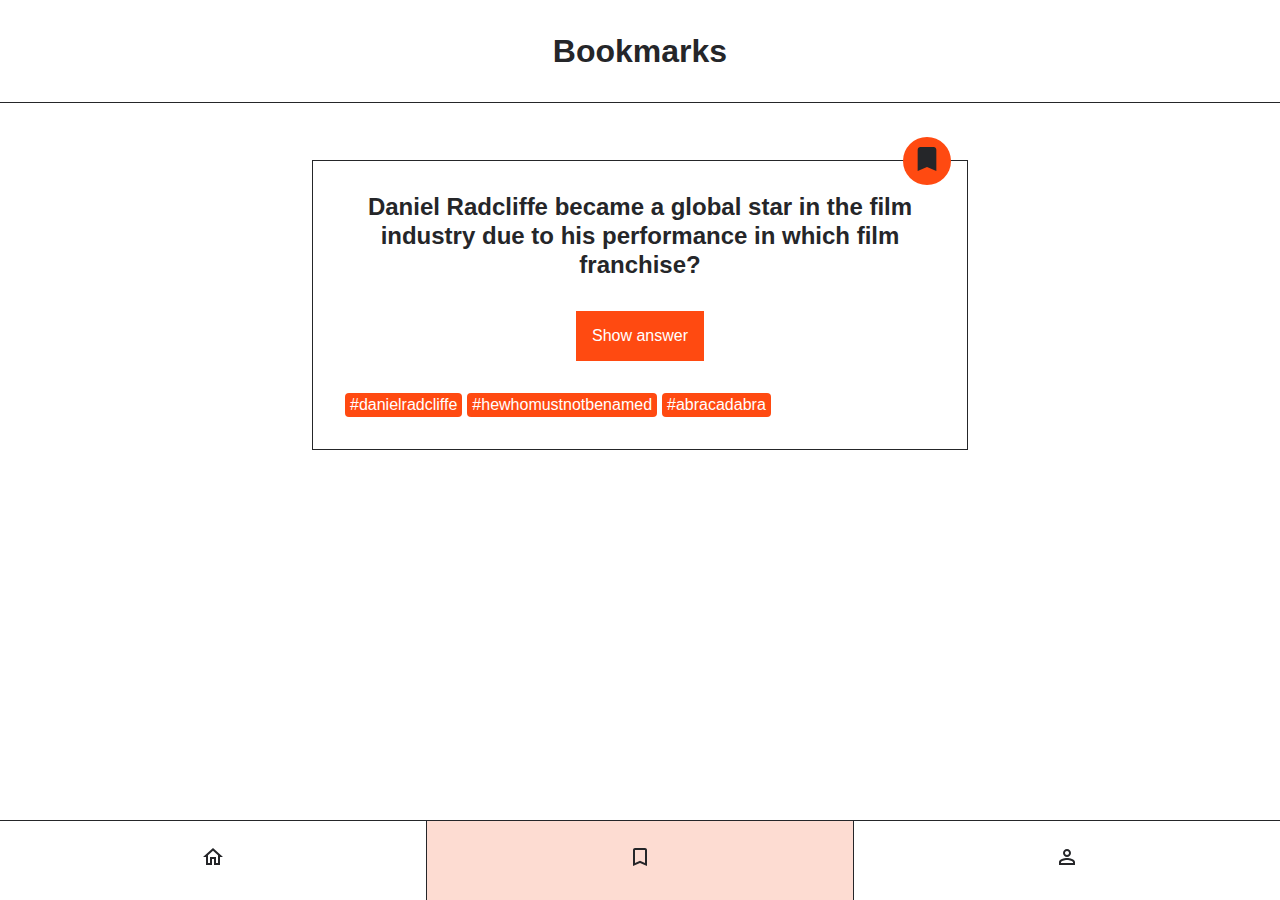
==== bookmarks.html @ 03ee2272 ""initial commit"" ====
<!DOCTYPE html>
<html lang="en">
  <head>
    <meta charset="UTF-8" />
    <meta http-equiv="X-UA-Compatible" content="IE=edge" />
    <meta name="viewport" content="width=device-width, initial-scale=1.0" />
    <title>Quiz-App</title>
    <link rel="stylesheet" href="./styles.css" />
  </head>
  <body>
    <header class="header">
      <h1 class="header__title">Bookmarks</h1>
    </header>
    <main>
      <ul class="card-list">
        <li class="card-list__item">
          <article class="card">
            <h2 class="card__question">
              Daniel Radcliffe became a global star in the film industry due to
              his performance in which film franchise?
            </h2>
            <button class="card__button-answer" type="button">
              Show answer
            </button>
            <p class="card__answer">Harry Potter</p>
            <ul class="card__tag-list">
              <li class="card__tag-list-item">#danielradcliffe</li>
              <li class="card__tag-list-item">#hewhomustnotbenamed</li>
              <li class="card__tag-list-item">#abracadabra</li>
            </ul>
            <div class="card__button-bookmark">
              <button
                class="bookmark bookmark--active"
                aria-label="bookmark"
                type="button"
              >
                <svg
                  class="bookmark__icon"
                  xmlns="http://www.w3.org/2000/svg"
                  viewbox="0 0 24 24"
                >
                  <path
                    d="M17 3H7c-1.1 0-2 .9-2 2v16l7-3 7 3V5c0-1.1-.9-2-2-2z"
                  />
                </svg>
              </button>
            </div>
          </article>
        </li>
      </ul>
    </main>

    <nav class="navigation">
      <ul class="navigation__list">
        <li class="navigation__list-item">
          <a
            class="navigation__link"
            href="/index.html"
            aria-label="go to home page"
          >
            <svg
              xmlns="http://www.w3.org/2000/svg"
              height="24px"
              viewbox="0 0 24 24"
              width="24px"
            >
              <path
                d="M12 5.69l5 4.5V18h-2v-6H9v6H7v-7.81l5-4.5M12 3L2 12h3v8h6v-6h2v6h6v-8h3L12 3z"
              />
            </svg>
          </a>
        </li>
        <li class="navigation__list-item navigation__list-item--active">
          <a
            class="navigation__link"
            href="/bookmarks.html"
            aria-label="go to bookmarks page"
          >
            <svg
              xmlns="http://www.w3.org/2000/svg"
              height="24px"
              viewbox="0 0 24 24"
              width="24px"
            >
              <path
                d="M17 3H7c-1.1 0-2 .9-2 2v16l7-3 7 3V5c0-1.1-.9-2-2-2zm0 15l-5-2.18L7 18V5h10v13z"
              />
            </svg>
          </a>
        </li>
        <li class="navigation__list-item">
          <a
            class="navigation__link"
            href="/profile.html"
            aria-label="go to profile page"
          >
            <svg
              xmlns="http://www.w3.org/2000/svg"
              height="24px"
              viewbox="0 0 24 24"
              width="24px"
            >
              <path
                d="M12 6c1.1 0 2 .9 2 2s-.9 2-2 2-2-.9-2-2 .9-2 2-2m0 9c2.7 0 5.8 1.29 6 2v1H6v-.99c.2-.72 3.3-2.01 6-2.01m0-11C9.79 4 8 5.79 8 8s1.79 4 4 4 4-1.79 4-4-1.79-4-4-4zm0 9c-2.67 0-8 1.34-8 4v3h16v-3c0-2.66-5.33-4-8-4z"
              />
            </svg>
          </a>
        </li>
      </ul>
    </nav>
  </body>
</html>
---- styles.css ----
@import "./global.css";

@import "./components/bookmark/bookmark.css";
@import "./components/card-list/card-list.css";
@import "./components/card/card.css";
@import "./components/header/header.css";
@import "./components/navigation/navigation.css";
@import "./components/profile/profile.css";
@import "./components/counter-list/counter-list.css";
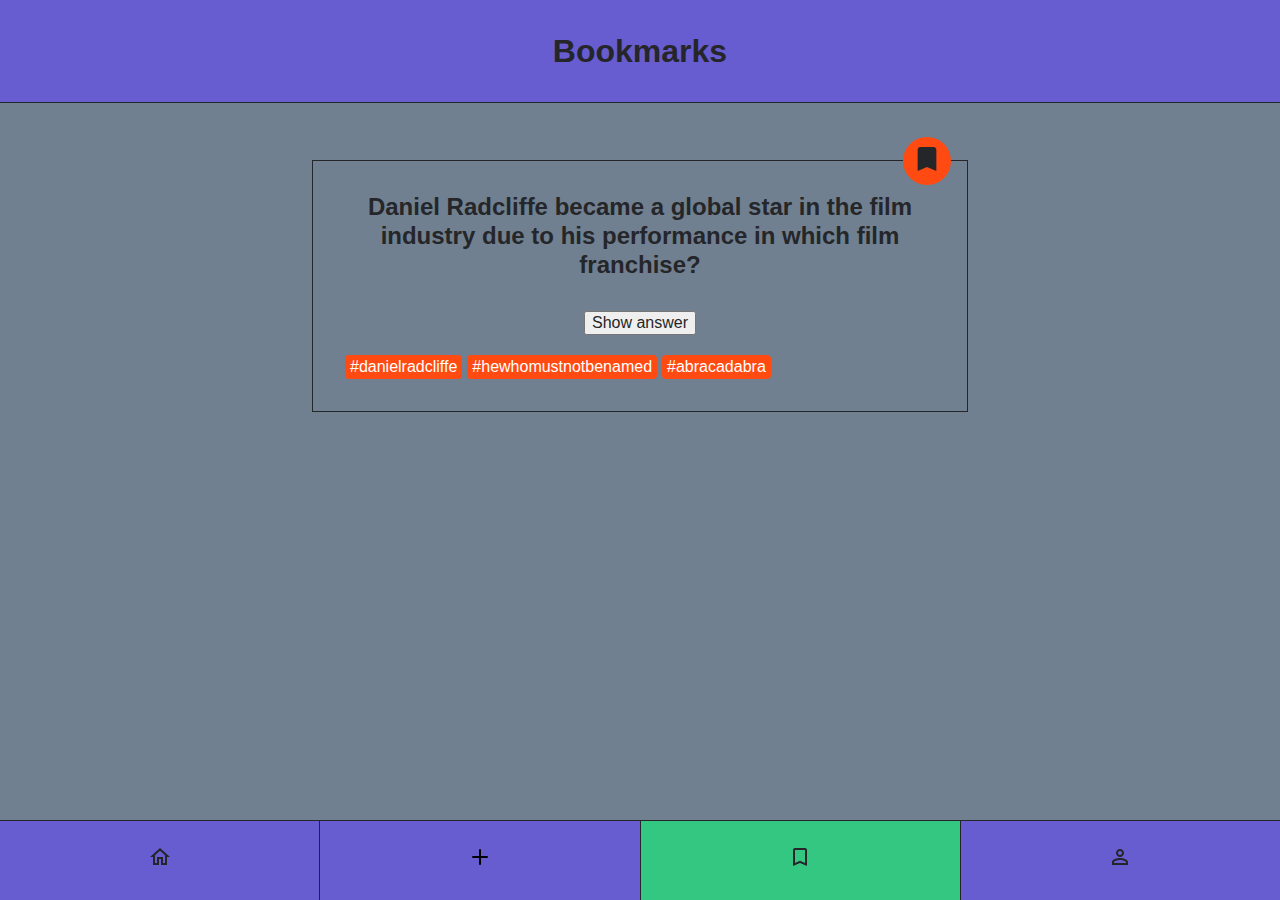
==== commit 12e686ee: "lots of stuff again xD" ====
--- a/bookmarks.html
+++ b/bookmarks.html
@@ -70,6 +70,28 @@
             </svg>
           </a>
         </li>
+        <li class="navigation__list-item">
+          <a
+            class="navigation__link"
+            href="form.html"
+            aria-label="add new question"
+          >
+            <svg
+              xmlns="http://www.w3.org/2000/svg"
+              width="24"
+              height="24"
+              viewBox="0 0 24 24"
+              fill="none"
+              stroke="#000000"
+              stroke-width="2"
+              stroke-linecap="round"
+              stroke-linejoin="round"
+            >
+              <line x1="12" y1="5" x2="12" y2="19"></line>
+              <line x1="5" y1="12" x2="19" y2="12"></line>
+            </svg>
+          </a>
+        </li>
         <li class="navigation__list-item navigation__list-item--active">
           <a
             class="navigation__link"
--- a/styles.css
+++ b/styles.css
@@ -7,3 +7,4 @@
 @import "./components/navigation/navigation.css";
 @import "./components/profile/profile.css";
 @import "./components/counter-list/counter-list.css";
+@import "./components/form/form.css";
